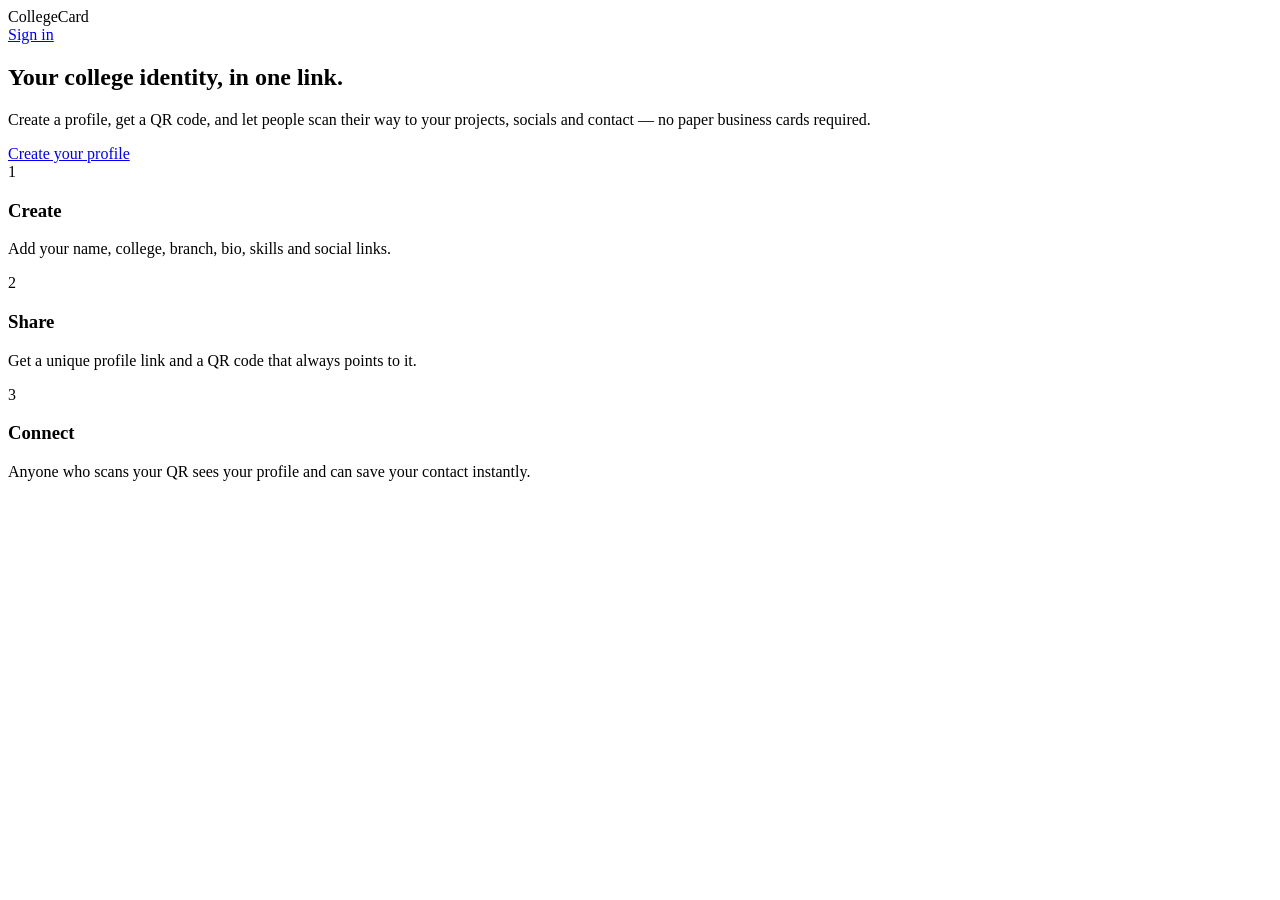
==== index.html @ 42a5269c "UI for main page" ====
<!DOCTYPE html>
<html lang="en">
<head>
<meta charset="UTF-8">
<meta name="viewport" content="width=device-width, initial-scale=1.0">
<title>CollegeCard</title>
<link rel="preconnect" href="https://fonts.googleapis.com">
<link href="https://fonts.googleapis.com/css2?family=Space+Grotesk:wght@500;700&family=Inter:wght@400;500;600;700&display=swap" rel="stylesheet">
<link rel="stylesheet" href="css/style.css">
</head>
<body>

  <!-- Navbar -->
  <nav class="navbar">
    <div class="logo">College<span>Card</span></div>
    <a href="create-profile.html" class="btn btn-secondary">Sign in</a>
  </nav>

  <!-- Hero -->
  <section class="hero">
    <h1>Your college identity, in one link.</h1>
    <p>Create a profile, get a QR code, and let people scan their way to your projects, socials and contact — no paper business cards required.</p>
    <a href="create-profile.html" class="btn btn-primary btn-block">Create your profile</a>
  </section>

  <!-- 3-step explanation -->
  <section class="steps">
    <div class="step">
      <div class="step-number">1</div>
      <div>
        <h3>Create</h3>
        <p>Add your name, college, branch, bio, skills and social links.</p>
      </div>
    </div>
    <div class="step">
      <div class="step-number">2</div>
      <div>
        <h3>Share</h3>
        <p>Get a unique profile link and a QR code that always points to it.</p>
      </div>
    </div>
    <div class="step">
      <div class="step-number">3</div>
      <div>
        <h3>Connect</h3>
        <p>Anyone who scans your QR sees your profile and can save your contact instantly.</p>
      </div>
    </div>
  </section>

</body>
</html>
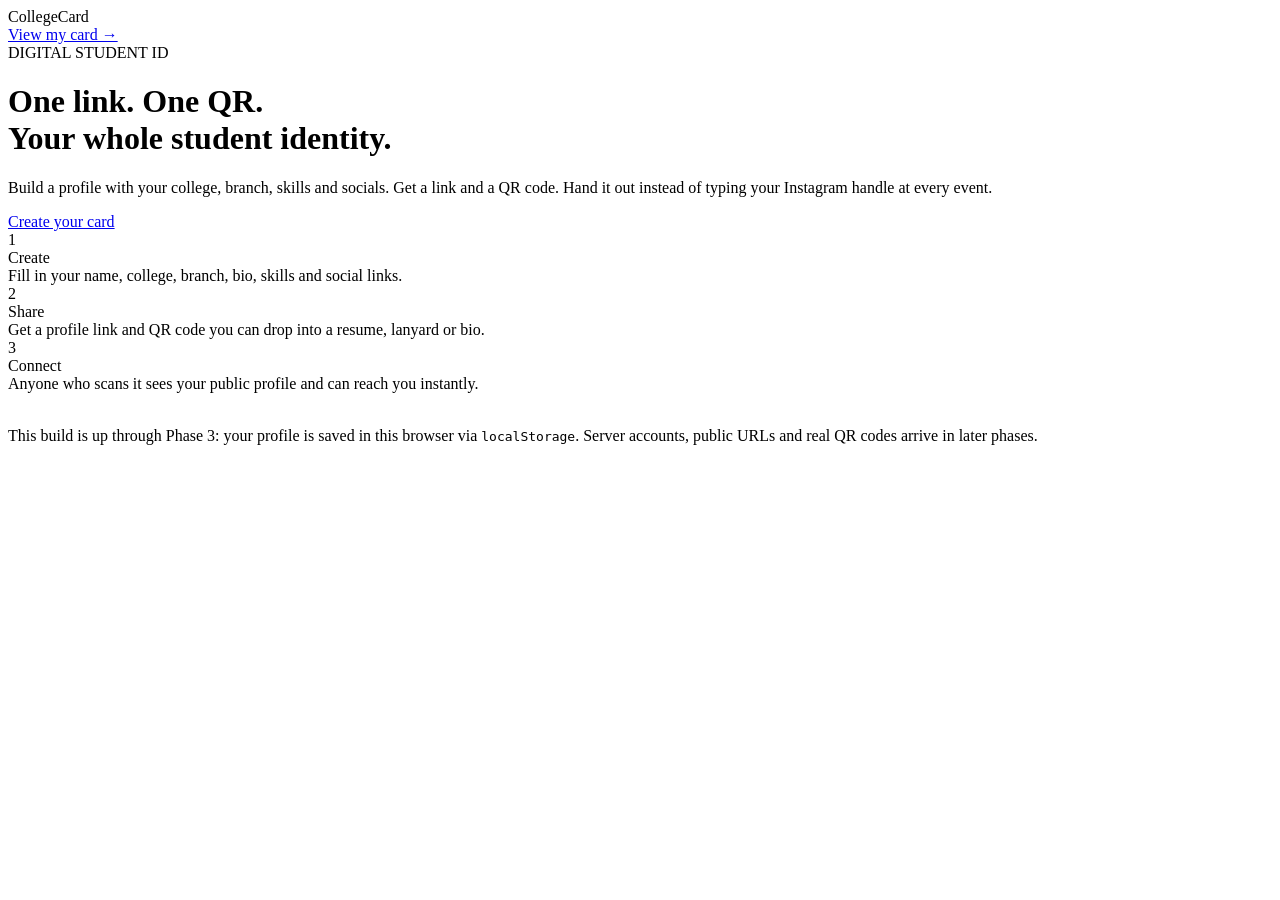
==== commit ea62337a: "Added a local storage this saves my card localy, later will add to server" ====
--- a/index.html
+++ b/index.html
@@ -2,51 +2,59 @@
 <html lang="en">
 <head>
 <meta charset="UTF-8">
-<meta name="viewport" content="width=device-width, initial-scale=1.0">
-<title>CollegeCard</title>
+<meta name="viewport" content="width=device-width, initial-scale=1">
+<title>CollegeCard — Your digital student ID</title>
 <link rel="preconnect" href="https://fonts.googleapis.com">
-<link href="https://fonts.googleapis.com/css2?family=Space+Grotesk:wght@500;700&family=Inter:wght@400;500;600;700&display=swap" rel="stylesheet">
+<link href="https://fonts.googleapis.com/css2?family=Space+Grotesk:wght@500;700&family=Inter:wght@400;600&family=IBM+Plex+Mono:wght@400;500&display=swap" rel="stylesheet">
 <link rel="stylesheet" href="css/style.css">
 </head>
 <body>
+<div class="wrap">
 
-  <!-- Navbar -->
-  <nav class="navbar">
-    <div class="logo">College<span>Card</span></div>
-    <a href="create-profile.html" class="btn btn-secondary">Sign in</a>
-  </nav>
+  <div class="topbar">
+    <div class="mark">College<span>Card</span></div>
+    <a class="link" href="profile.html">View my card →</a>
+  </div>
 
-  <!-- Hero -->
-  <section class="hero">
-    <h1>Your college identity, in one link.</h1>
-    <p>Create a profile, get a QR code, and let people scan their way to your projects, socials and contact — no paper business cards required.</p>
-    <a href="create-profile.html" class="btn btn-primary btn-block">Create your profile</a>
-  </section>
+  <div class="hero">
+    <div class="id-eyebrow" style="color:var(--gold-deep)">DIGITAL STUDENT ID</div>
+    <h1 class="hero-title">One link. One QR.<br>Your whole student identity.</h1>
+    <p class="hero-sub">
+      Build a profile with your college, branch, skills and socials.
+      Get a link and a QR code. Hand it out instead of typing your Instagram handle at every event.
+    </p>
+    <a class="primary-link big" href="create-profile.html">Create your card</a>
+  </div>
 
-  <!-- 3-step explanation -->
-  <section class="steps">
+  <div class="steps">
     <div class="step">
-      <div class="step-number">1</div>
+      <div class="step-num">1</div>
       <div>
-        <h3>Create</h3>
-        <p>Add your name, college, branch, bio, skills and social links.</p>
+        <div class="step-title">Create</div>
+        <div class="step-body">Fill in your name, college, branch, bio, skills and social links.</div>
       </div>
     </div>
     <div class="step">
-      <div class="step-number">2</div>
+      <div class="step-num">2</div>
       <div>
-        <h3>Share</h3>
-        <p>Get a unique profile link and a QR code that always points to it.</p>
+        <div class="step-title">Share</div>
+        <div class="step-body">Get a profile link and QR code you can drop into a resume, lanyard or bio.</div>
       </div>
     </div>
     <div class="step">
-      <div class="step-number">3</div>
+      <div class="step-num">3</div>
       <div>
-        <h3>Connect</h3>
-        <p>Anyone who scans your QR sees your profile and can save your contact instantly.</p>
+        <div class="step-title">Connect</div>
+        <div class="step-body">Anyone who scans it sees your public profile and can reach you instantly.</div>
       </div>
     </div>
-  </section>
+  </div>
 
+  <div class="qr-note" style="margin-top:34px;">
+    This build is up through Phase 3: your profile is saved in this browser via <code>localStorage</code>.
+    Server accounts, public URLs and real QR codes arrive in later phases.
+  </div>
+
+</div>
 </body>
-</html>
+</html>
